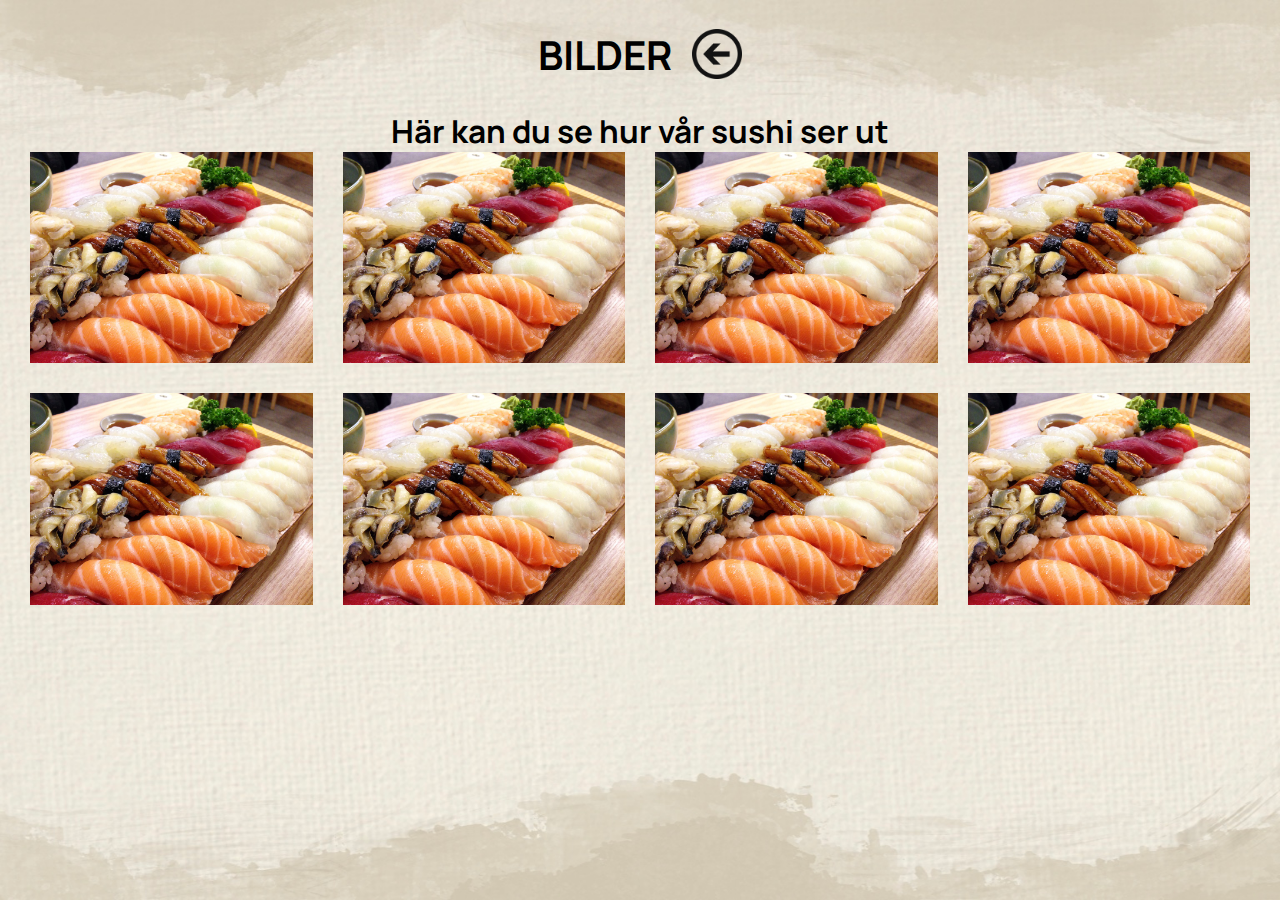
==== bilder.html @ c15676c9 "Code test" ====
<!DOCTYPE html>
<html lang="en">

	<head>
		<meta charset="UTF-8">
		<meta name="description", content="Aichi Sushi Restaurang">
		<meta name="viewport" content="width=device-width, initial-scale=1.0">
		<title>Aichi Bilder</title>
		<link href="meny.css" type="text/css" rel="stylesheet"></link>
		<link rel="stylesheet" href="https://fonts.googleapis.com/css?family=Manrope">
	</head>

	<body>
		
		<header>
			<h1>BILDER</h1>
	
			<div class="back-button">
				<a href="index.html"><img src="icons/back_arrow.png" alt="back-button-arrow" style="width:100%"></a>
			</div>
			
		</header>

		<div class="sushi-sub-title"><h2>Här kan du se hur vår sushi ser ut</h2></div>

		<div class="bilderGrid">

			<img src="images/sushimat.jpg" alt="image-sushi" class="imageSushi">
			<img src="images/sushimat.jpg" alt="image-sushi" class="imageSushi">
			<img src="images/sushimat.jpg" alt="image-sushi" class="imageSushi">
			<img src="images/sushimat.jpg" alt="image-sushi" class="imageSushi">
			<img src="images/sushimat.jpg" alt="image-sushi" class="imageSushi">
			<img src="images/sushimat.jpg" alt="image-sushi" class="imageSushi">
			<img src="images/sushimat.jpg" alt="image-sushi" class="imageSushi">
			<img src="images/sushimat.jpg" alt="image-sushi" class="imageSushi">

		</div>

	</body>

</html>
---- meny.css ----
/* 
Stilmall - CSS
Website: Aichi
*/


/* ######### Dropdown menu ######### */

/* drop down class */
.dropdown{
	display: inline-block;
}

/* Button for the drop menu */
.dropdown button {
	display: none;
	background-color: rgb(227, 51, 51);
	color: white;
	padding: 10px 15px;
	border: none;
	cursor: pointer;
}

/* style for the text in the drop menu */
.dropdown a{
	display: block;
	color: black;
	text-decoration: none;
	padding: 10px 15px;
	font-weight: bold;
	font-size: 20px;
}

/* style for the content in the dropdown menu */
.dropdown .content{
	display: none;
	position: absolute;
	top: 72px;
	right: 30px;
	background-color: rgb(217, 208, 186);
	min-width: 100px;
	box-shadow: 2px 2px 5px black;

}

/* hovering function for the drop down menu, in content "box" */
.dropdown:hover .content{
	display: block;

	/* change the position for the drop down box */
	z-index: 100;
}

/* hovering function for the drop down button */
.dropdown:hover button{
	background-color: black;
}

/* hovering function for the text - drop menu */
.dropdown a:hover{
	background-color: #cf222c;
}



/* styling of the button class for the drop down menu */
.btn {
	background-color: DodgerBlue; /* Blue background */
	border: none; /* Remove borders */
	color: white; /* White text */
	padding: 12px 16px; /* Some padding */
	font-size: 16px; /* Set a font size */
	cursor: pointer; /* Mouse pointer on hover */
}
      
/* hovering function for the button - drop menu */
 .btn:hover {
	background-color: RoyalBlue;
}

/* ######### # ######### */


/* ######### Style on the whole website ######### */

/* Font for the website */
* {
	font-family: "Manrope", sans-serif;
}

h2,p {
	margin: 0;
}

header {
	display: flex;
	flex-direction: row;
	justify-content: center;
	align-items: center;
	position: relative;
}

header h1 {
	text-align: center;
	font-size: 40px;
}

main{
	display: flex;
	flex-direction: row;
	justify-content: space-evenly;
	align-content: center;
	padding-left: 12px;
	padding-right: 12px;

}

/* background - no bambu */
body {
	background-image: url("images/clean_bakgrund.jpg");
	background-position: center;
	background-repeat: no-repeat;
	background-size: cover;
	height: 100vh;
	margin: 0;
}

/* background - bambu */
.body-bambu {
	background-image: url("images/1920MENY.jpg");
	background-position: center;	
	background-repeat: no-repeat;
	background-size: cover;
	margin: 0;
	height: 100vh;
}

/* on every site except index.html */
.back-button {
	top: 50px;
	right: 50px;
	width: 50px;
	height: 50px;
	margin-left: 20px;
}


/* ######### # ######### */








/* ######### General styling ######### */


/* #### index.html styling #### */

/* style for the logo and title, (a box)*/
.menuBox{
	width: auto;
}

/* link style for the start menu */
.link-meny {
	color: black;
	text-decoration: none;
	text-align: center;
	margin: 40px;
	display: inline-block;
	margin-top: 0px;
	margin-bottom: 0px;
}

/* style logo on the start menu */

.logo{
	margin-top: 100px;
}

/* titel style för desktop meny */
.menuTitle {
	height: auto;
	width: auto;
	text-align: center;
	font-size: 30px;
	position: relative;
	bottom: 55px;
}

/* start menu navigation */
.menu-container {
	display: flex;
	justify-content: center;
	align-content: center;
	position: relative;
	background-color: rgba(213, 202, 173, 0.601);
	column-gap: 20px;
	font-size: 20px;
	margin-top: 0px;
	width: 100%;
	height: 12%;
	padding-top: 20px;
	padding-bottom: 20px;

}

/* hovering function for the navigtion bar */
.menu-container > div:hover {
	background-color: rgba(0, 0, 0, 0.117);
}

/* REMOVE? */
.menu-container > div {
	display: flex;
}

/* #### # #### */



/* #### kontakt.html styling #### */

/* google maps (icon) */
.map-icon {
	opacity: 1;
	align-content: center;
	height: 50px;
}

/* (Box) for the google maps icon and link */
.box-mapIcon-link {
	width: auto;
	height: auto;
	display: flex;
	align-items: center;
	flex-direction: column;
	margin-top: 50px;
}

/* styling for address title */
.address-title {
	height: auto;
	width: auto;
	text-align: center;
	font-size: 21px;

}

/* box for contact and address */
.box-contact-adress {
	width: 780px;
	height: auto;
}


/* (box) for phone-mail and address-maps */
.box-phone-mail,
.box-address-maps {
	width: auto;
	height: auto;
	
}


/* link style for the map-link */
.link-map {
	color: black;
	text-align: center;
	height: 20px;	
}

/* (box-class) style for phone and number */
.phone-number {
	display: flex;
	justify-content: space-between;
	width: auto;
	height: 38px;
}

/* styling for address text */
.addressText {
	display: flex;
	justify-content: center;
	width: auto;
	height: 38px;
}


/* (box-class) style for email and address */
.email-address, .date-time{
	display: flex;
	justify-content: space-between;
	width: auto;
	height: 38px;
	margin-top: 40px;

}


/* #### # #### */



/* #### meny.html styling #### */

.food-category-title {
	height: auto;
	width: auto;
	background-color: #cf222c;
	text-align: center;
	margin-top: 30px;
}

/* name and price text styling */
.name-price {
	display: flex;
	justify-content: space-between;
	width: auto;
	height: 30px;
	margin-bottom: 16px;
}

.doubleMenu {
	height: auto;
}

.menuGrid{
	display: grid;
	grid-template-columns: 1fr 1fr 1fr 1fr;
	column-gap: 30px;
	margin-right: 30px;
	margin-left: 30px;

}

/* #### # #### */




/* #### bilder.html styling #### */

.sushi-sub-title {
	height: auto;
	width: auto;
	text-align: center;
	font-size: 21px;

}

/* (box) for pictures (sushi) */
.imageSushi {
	width: 100%;
	display: flex;
	align-items: center;

}

.bilderGrid{
	display: grid;
	grid-template-columns: 1fr 1fr 1fr 1fr;
	column-gap: 30px;
	row-gap: 30px;
	margin-right: 30px;
	margin-left: 30px;
}

/* #### # #### */




/* #### tider.html styling #### */

/* the whole box for the content */
.box-day-time {
	width: 780px;
	height: auto;
}

.ordinary-deviant-title {
	height: auto;
	width: auto;
	background-color: #cf222c;
	text-align: center;
	margin-top: 30px;
}

/* (box-class) style for phone and number */
.day-time {
	display: flex;
	justify-content: space-between;
	width: auto;
	margin-top: 10px;
}

/* #### # #### */



/* #### dagens.html styling #### */

/* see code: name-price for styling of name and pricing*/

.background-lunch-box {
	background-color: rgba(142, 142, 142, 0.254);
	width: auto;
	height: auto;
	padding: 14px;
}

.weekday-title {
	height: auto;
	width: auto;
	background-color: #cf222c;
	text-align: center;
	margin-top: 30px;
}

.dagensGrid{
	display: grid;
	grid-template-columns: 1fr 1fr 1fr 1fr  1fr;
	column-gap: 30px;
	margin-right: 30px;
	margin-left: 30px;

}

/* #### # #### */




/* #### extra.html styling #### */

.extraGrid{
	display: grid;
	grid-template-columns: 1fr 1fr;
	column-gap: 30px;
	row-gap: 30px;
	margin-right: 30px;
	margin-left: 30px;
}

.eForm-container, 
.table-container, 
.video-container,
.list-container{
	border-style: solid;
}


table {
	font-family: arial, sans-serif;
	border-collapse: collapse;
	width: 100%;
}
      
td, th {
	border: 1px solid #dddddd;
	text-align: left;
	padding: 8px;
}
      
tr:nth-child(even) {
	background-color: #dddddd;
}

/* #### # #### */


/* ######### end of general styling ######### */




/* On screens that are 1300px or less */
@media (max-width: 1300px) {
	.dagensGrid{
		grid-template-columns: 1fr 1fr;
		margin-left: 30px;
		margin-right: 30px;
		column-gap: 30px;
	}

	.extraGrid{
		display: grid;
		grid-template-columns: 1fr;
		column-gap: 30px;
		row-gap: 30px;
		margin-right: 30px;
		margin-left: 30px;
	}
}


@media (max-width: 1150px) {
/* styling for dropdown button */
	.dropdown button {
		display: block;
		top: 30px;
		right: 30px;
		background-color: #cf222c;
		color: white;
		padding: 10px 15px;
		border: none;
		cursor: pointer;
		position: fixed;
	}

	/* removes the start menu when screen is too small */
	.menu-container {
		display: none;
	}
}


/* On screens that are 1000px or less */
@media (max-width: 1000px) {

	.bilderGrid{
		display: grid;
		grid-template-columns: 1fr 1fr;
		column-gap: 30px;
		margin-right: 30px;
		margin-left: 30px;
	}

	.menuGrid{
		grid-template-columns: 1fr 1fr;
		margin-left: 30px;
		margin-right: 30px;
		column-gap: 30px;
	}


	/* changes the logo size */
	.logo{
		margin-top: 90px;
		scale: 65%;
	}


	/* style the title for the phone size */
	.menuTitle {
		font-size: 20px;
	}

	/* iphone menu no bambu */
	body {
		background-image: url("images/iphoneBakgrund.png");
		background-repeat: no-repeat;
		background-size: cover;
		margin: 0;
		width: 100%;
		height: 100vh;
	}
	/* iphone menu with bambu */
	.body-bambu {
		background-image: url("images/iphoneBakgrund2.jpg");
		background-repeat: no-repeat;
		background-size: cover;
		margin: 0;
		width: 100%;
		height: 100vh;
	}


	.back-button {
		scale: 75%;

	}

	.phone-number{
		display: flex;
		justify-content: space-between;
		width: auto;
		height: 38px;

	}

	.addressText{
		display: flex;
		width: auto;
		height: 38px;
	}

	/* extends the background image */
	body {
		background-repeat: repeat-y;
	}
}

/* On screens that are 700 or less */
@media (max-width: 700px) {

	/* resize grid */

	.menuGrid{
		grid-template-columns: 1fr;
		margin-left: 30px;
		margin-right: 30px;
	}

	.dagensGrid{
		grid-template-columns: 1fr;
		margin-left: 30px;
		margin-right: 30px;
	}

	/* extends the background image */
	body {
		background-repeat: repeat-y;
	}

}

/* things to remove when printing html slides */
@media print{
	.back-button{
		display: none;
	}
}
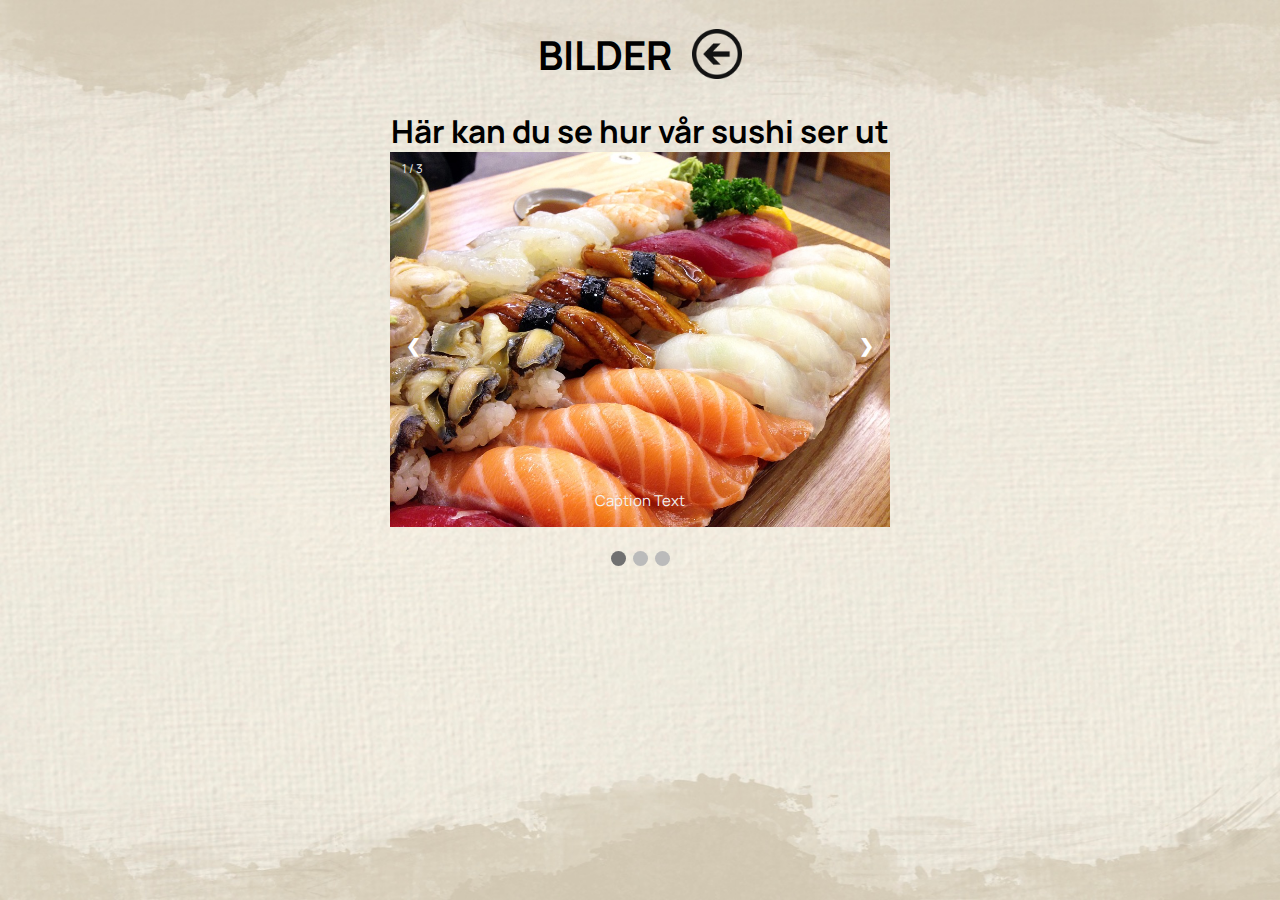
==== commit 03f26eab: "ändrat lite för slide show" ====
--- a/bilder.html
+++ b/bilder.html
@@ -21,18 +21,49 @@
 			
 		</header>
 
-		<div class="sushi-sub-title"><h2>Här kan du se hur vår sushi ser ut</h2></div>
+		<div class="sushi-sub-title">
+			<h2>Här kan du se hur vår sushi ser ut</h2>
+		</div>
+		
+		
+		<div class="slideshow-container">
+
+			 <!-- Full-width images with number and caption text -->
+			<div class="mySlides fade">
+				<div class="numbertext">1 / 3</div>
+				<img src="images/sushimat.jpg" class="imageSushiSlide">
+				<div class="text">Caption Text</div>
+			</div>
+			
+			<div class="mySlides fade">
+				<div class="numbertext">2 / 3</div>
+				<img src="images/sushimat.jpg" class="imageSushi">
+				<div class="text">Caption Two</div>
+			</div>
+			
+			<div class="mySlides fade">
+				<div class="numbertext">3 / 3</div>
+				<img src="images/sushimat.jpg" class="imageSushi">
+				<div class="text">Caption Three</div>
+			</div>
+			
+			<!-- Next and previous buttons -->
+			<a class="prev" onclick="plusSlides(-1)">&#10094;</a>
+			<a class="next" onclick="plusSlides(1)">&#10095;</a>
+		</div>
+    		<br>
+    
+		<!-- The dots/circles -->
+		<div style="text-align:center">
+			<span class="dot" onclick="currentSlide(1)"></span>
+			<span class="dot" onclick="currentSlide(2)"></span>
+			<span class="dot" onclick="currentSlide(3)"></span>
+		</div>
+
+
+		<script src="script.js"></script>
 
 		<div class="bilderGrid">
-
-			<img src="images/sushimat.jpg" alt="image-sushi" class="imageSushi">
-			<img src="images/sushimat.jpg" alt="image-sushi" class="imageSushi">
-			<img src="images/sushimat.jpg" alt="image-sushi" class="imageSushi">
-			<img src="images/sushimat.jpg" alt="image-sushi" class="imageSushi">
-			<img src="images/sushimat.jpg" alt="image-sushi" class="imageSushi">
-			<img src="images/sushimat.jpg" alt="image-sushi" class="imageSushi">
-			<img src="images/sushimat.jpg" alt="image-sushi" class="imageSushi">
-			<img src="images/sushimat.jpg" alt="image-sushi" class="imageSushi">
 
 		</div>
 
--- a/meny.css
+++ b/meny.css
@@ -343,7 +343,6 @@
 
 
 /* #### bilder.html styling #### */
-
 .sushi-sub-title {
 	height: auto;
 	width: auto;
@@ -359,6 +358,15 @@
 	align-items: center;
 
 }
+
+/* (box) for pictures (sushi) */
+.imageSushiSlide {
+	width: 100%;
+	display: flex;
+	align-items: center;
+}
+
+
 
 .bilderGrid{
 	display: grid;
@@ -369,6 +377,101 @@
 	margin-left: 30px;
 }
 
+
+
+/* här är styling för slideshow */
+
+* {box-sizing: border-box}
+
+
+/* Slideshow container */
+.slideshow-container {
+  max-width: 500px; /*change the size of the box on the slide show*/
+  position: relative;
+  margin: auto;
+}
+
+/* Hide the images by default */
+.mySlides {
+	display: none;
+      }
+
+/* Next & previous buttons */
+.prev, .next {
+  cursor: pointer;
+  position: absolute;
+  top: 50%;
+  width: auto;
+  margin-top: -22px;
+  padding: 16px;
+  color: white;
+  font-weight: bold;
+  font-size: 18px;
+  transition: 0.6s ease;
+  border-radius: 0 3px 3px 0;
+  user-select: none;
+}
+
+/* Position the "next button" to the right */
+.next {
+  right: 0;
+  border-radius: 3px 0 0 3px;
+}
+
+/* On hover, add a black background color with a little bit see-through */
+.prev:hover, .next:hover {
+  background-color: rgba(0,0,0,0.8);
+}
+
+/* Caption text */
+.text {
+  color: #f2f2f2;
+  font-size: 15px;
+  padding: 8px 12px;
+  position: absolute;
+  bottom: 8px;
+  width: 100%;
+  text-align: center;
+}
+
+/* Number text (1/3 etc) */
+.numbertext {
+  color: #f2f2f2;
+  font-size: 12px;
+  padding: 8px 12px;
+  position: absolute;
+  top: 0;
+}
+
+/* The dots/bullets/indicators */
+.dot {
+  cursor: pointer;
+  height: 15px;
+  width: 15px;
+  margin: 0 2px;
+  background-color: #bbb;
+  border-radius: 50%;
+  display: inline-block;
+  transition: background-color 0.6s ease;
+}
+
+.active, .dot:hover {
+  background-color: #717171;
+}
+
+/* Fading animation */
+.fade {
+  animation-name: fade;
+  animation-duration: 1.5s;
+}
+
+@keyframes fade {
+  from {opacity: .4}
+  to {opacity: 1}
+}
+
+
+
 /* #### # #### */
 
 
@@ -436,6 +539,12 @@
 
 
 /* #### extra.html styling #### */
+
+/* styling för task 1 */
+.message {
+        display: none;
+}
+
 
 .extraGrid{
 	display: grid;
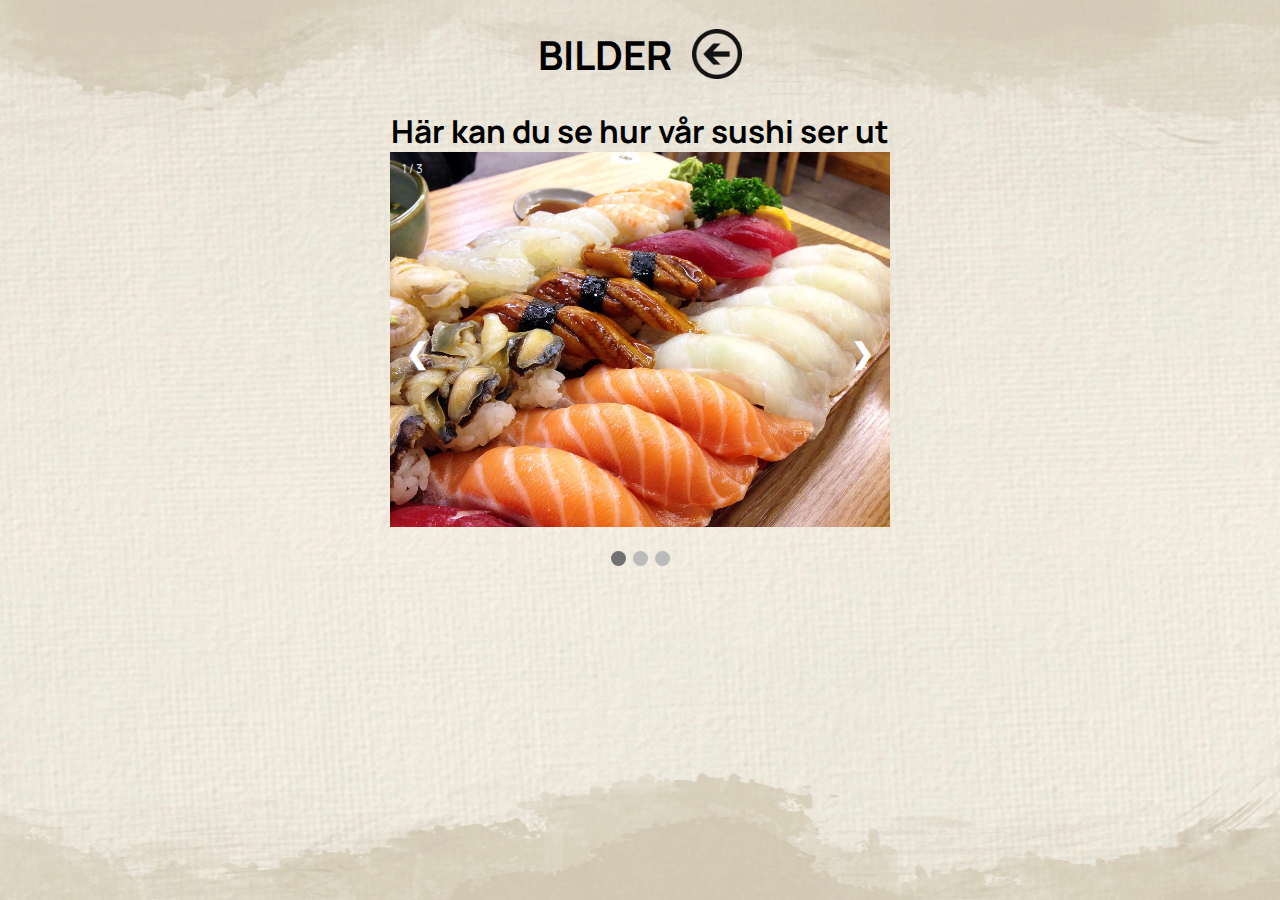
==== commit 76c354a5: "Ändrat lite sker fr slide och osv" ====
--- a/bilder.html
+++ b/bilder.html
@@ -32,19 +32,16 @@
 			<div class="mySlides fade">
 				<div class="numbertext">1 / 3</div>
 				<img src="images/sushimat.jpg" class="imageSushiSlide">
-				<div class="text">Caption Text</div>
 			</div>
 			
 			<div class="mySlides fade">
 				<div class="numbertext">2 / 3</div>
-				<img src="images/sushimat.jpg" class="imageSushi">
-				<div class="text">Caption Two</div>
+				<img src="images/Sushi2.jpeg" class="imageSushi">
 			</div>
 			
 			<div class="mySlides fade">
 				<div class="numbertext">3 / 3</div>
-				<img src="images/sushimat.jpg" class="imageSushi">
-				<div class="text">Caption Three</div>
+				<img src="images/Sushi3.jpeg" class="imageSushi">
 			</div>
 			
 			<!-- Next and previous buttons -->
--- a/meny.css
+++ b/meny.css
@@ -2,6 +2,66 @@
 Stilmall - CSS
 Website: Aichi
 */
+
+
+/* java dropdown css */
+
+/* Dropdown Button */
+.dropbtn {
+	background-color: #3498DB;
+	color: white;
+	padding: 16px;
+	font-size: 16px;
+	border: none;
+	cursor: pointer;
+}
+      
+/* Dropdown button on hover & focus */
+.dropbtn:hover, .dropbtn:focus {
+	background-color: #2980B9;
+}
+      
+/* The container <div> - needed to position the dropdown content */
+.dropdownJava {
+	float: right;
+	position: relative;
+	display: inline-block;
+	margin-right: 10px;
+	
+
+}
+      
+/* Dropdown Content (Hidden by Default) */
+.dropdownJava-content {
+	display: none;
+	position: absolute;
+	background-color: #f1f1f1;
+	min-width: 160px;
+	box-shadow: 0px 8px 16px 0px rgba(0,0,0,0.2);
+	right: 0;
+	z-index: 1;
+}
+      
+/* Links inside the dropdown */
+.dropdownJava-content a {
+	color: black;
+	padding: 12px 16px;
+	text-decoration: none;
+	display: block;
+}
+      
+/* Change color of dropdown links on hover */
+.dropdownJava-content a:hover {background-color: #ddd;}
+      
+/* Show the dropdown menu (use JS to add this class to the .dropdown-content container when the user clicks on the dropdown button) */
+.show {display:block;}
+
+
+
+
+
+
+
 
 
 /* ######### Dropdown menu ######### */
@@ -406,7 +466,7 @@
   padding: 16px;
   color: white;
   font-weight: bold;
-  font-size: 18px;
+  font-size: 28px;
   transition: 0.6s ease;
   border-radius: 0 3px 3px 0;
   user-select: none;
@@ -420,8 +480,24 @@
 
 /* On hover, add a black background color with a little bit see-through */
 .prev:hover, .next:hover {
-  background-color: rgba(0,0,0,0.8);
-}
+  filter: drop-shadow(5px 2px black)
+}
+
+.fade {
+	animation-name: fade;
+	animation-duration: 0.2s;
+}
+
+@keyframes fade {
+	from {opacity: 0.7}
+	to {opacity: 1;}
+}
+
+
+
+
+
+
 
 /* Caption text */
 .text {
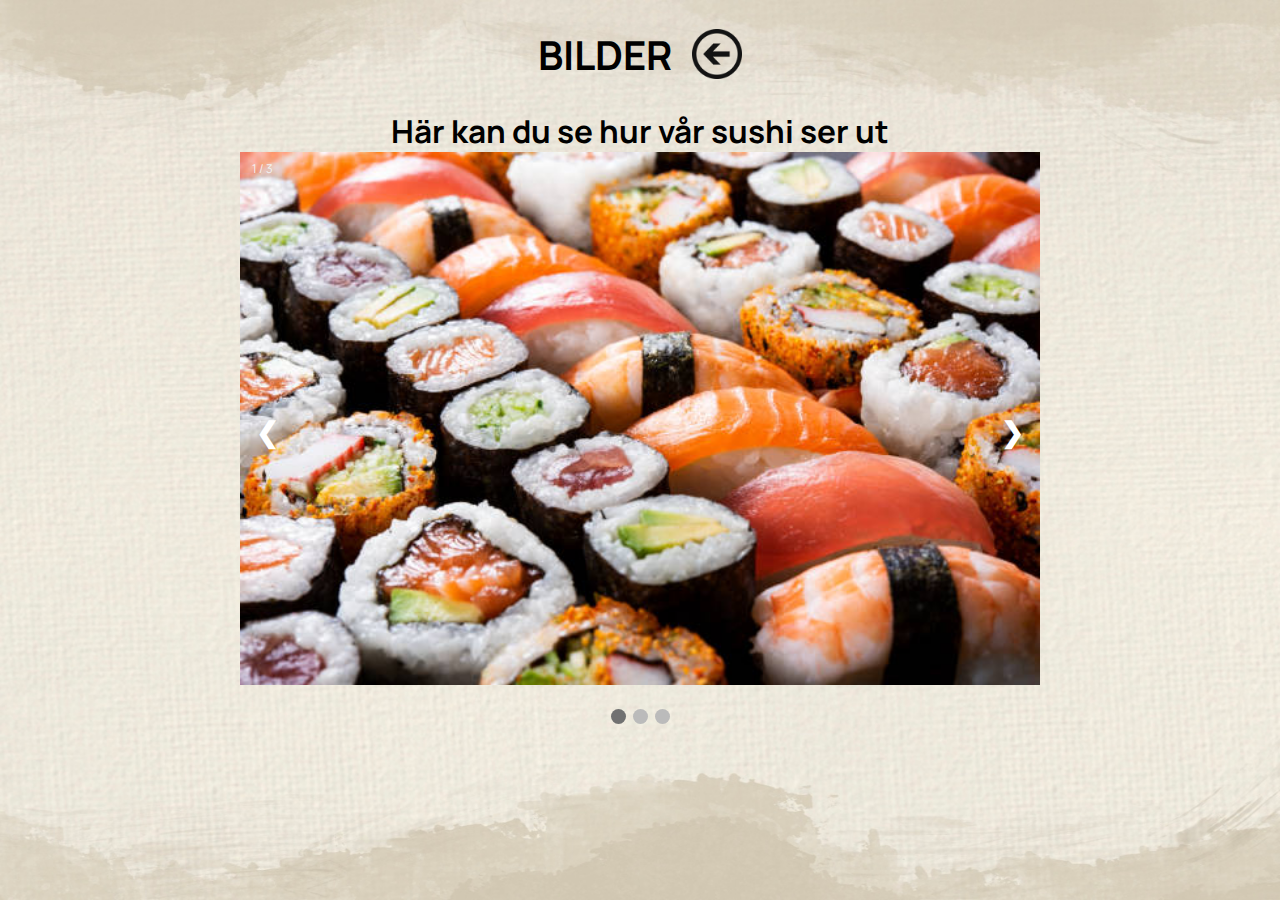
==== commit 17d1be55: "Städat upp filer och tagit bort saker" ====
--- a/bilder.html
+++ b/bilder.html
@@ -31,17 +31,17 @@
 			 <!-- Full-width images with number and caption text -->
 			<div class="mySlides fade">
 				<div class="numbertext">1 / 3</div>
-				<img src="images/sushimat.jpg" class="imageSushiSlide">
+				<img src="images/sushi1.jpeg" class="imageSushiSlide">
 			</div>
 			
 			<div class="mySlides fade">
 				<div class="numbertext">2 / 3</div>
-				<img src="images/Sushi2.jpeg" class="imageSushi">
+				<img src="images/sushi2.jpeg" class="imageSushi">
 			</div>
 			
 			<div class="mySlides fade">
 				<div class="numbertext">3 / 3</div>
-				<img src="images/Sushi3.jpeg" class="imageSushi">
+				<img src="images/sushi3.jpeg" class="imageSushi">
 			</div>
 			
 			<!-- Next and previous buttons -->
@@ -60,9 +60,7 @@
 
 		<script src="script.js"></script>
 
-		<div class="bilderGrid">
 
-		</div>
 
 	</body>
 
--- a/meny.css
+++ b/meny.css
@@ -27,8 +27,6 @@
 	position: relative;
 	display: inline-block;
 	margin-right: 10px;
-	
-
 }
       
 /* Dropdown Content (Hidden by Default) */
@@ -117,6 +115,7 @@
 }
 
 /* hovering function for the text - drop menu */
+/* detta ska bytas ut med java script onmouseover typ? */
 .dropdown a:hover{
 	background-color: #cf222c;
 }
@@ -218,6 +217,32 @@
 
 
 /* #### index.html styling #### */
+
+
+/* jQuery saker */
+
+
+
+
+
+#panel, #flip {
+	text-align: center;
+	cursor: pointer;
+}
+      
+#panel {
+	display: none;
+}
+
+
+
+
+
+
+/* slutet av jQuery */
+
+
+
 
 /* style for the logo and title, (a box)*/
 .menuBox{
@@ -268,16 +293,6 @@
 
 }
 
-/* hovering function for the navigtion bar */
-.menu-container > div:hover {
-	background-color: rgba(0, 0, 0, 0.117);
-}
-
-/* REMOVE? */
-.menu-container > div {
-	display: flex;
-}
-
 /* #### # #### */
 
 
@@ -428,15 +443,6 @@
 
 
 
-.bilderGrid{
-	display: grid;
-	grid-template-columns: 1fr 1fr 1fr 1fr;
-	column-gap: 30px;
-	row-gap: 30px;
-	margin-right: 30px;
-	margin-left: 30px;
-}
-
 
 
 /* här är styling för slideshow */
@@ -446,7 +452,7 @@
 
 /* Slideshow container */
 .slideshow-container {
-  max-width: 500px; /*change the size of the box on the slide show*/
+  max-width: 800px; /*change the size of the box on the slide show*/
   position: relative;
   margin: auto;
 }
@@ -454,7 +460,7 @@
 /* Hide the images by default */
 .mySlides {
 	display: none;
-      }
+}
 
 /* Next & previous buttons */
 .prev, .next {
@@ -495,21 +501,6 @@
 
 
 
-
-
-
-
-/* Caption text */
-.text {
-  color: #f2f2f2;
-  font-size: 15px;
-  padding: 8px 12px;
-  position: absolute;
-  bottom: 8px;
-  width: 100%;
-  text-align: center;
-}
-
 /* Number text (1/3 etc) */
 .numbertext {
   color: #f2f2f2;
